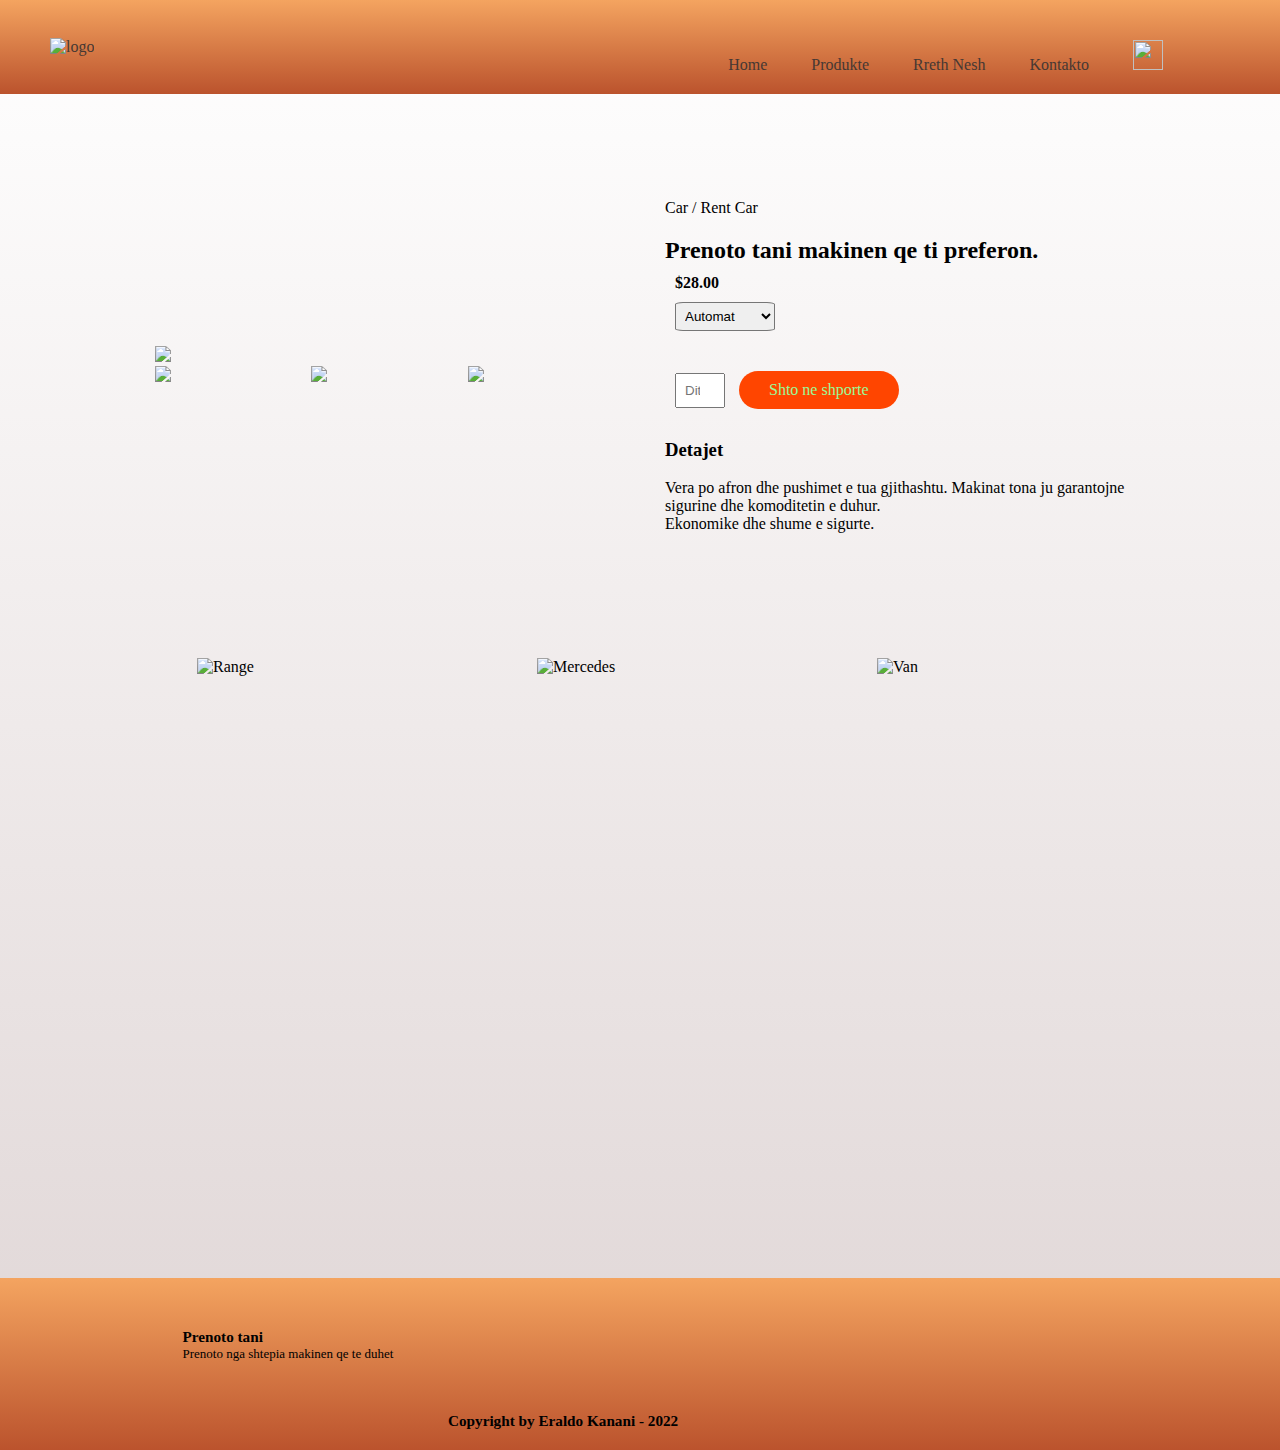
==== order.html @ 5309ebcf "Add files via upload" ====
<!DOCTYPE html>
<html lang="en">

<head>
    <meta charset="UTF-8" />
    <meta name="viewport" content="width=device-width, initial-scale=1.0" />
    <meta http-equiv="X-UA-Compatible" content="ie=edge" />
    <title>Order Now - You Choose</title>
    <link rel="preconnect" href="https://fonts.googleapis.com" />
    <link rel="preconnect" href="https://fonts.gstatic.com" crossorigin />
    <link href="https://fonts.googleapis.com/css2?family=Josefin+Sans&family=Montserrat:ital,wght@1,500&display=swap" rel="stylesheet" />
    <link rel="stylesheet" href="https://cdn.jsdelivr.net/npm/@fortawesome/fontawesome-free@5.15.4/css/fontawesome.min.css" integrity="sha384-jLKHWM3JRmfMU0A5x5AkjWkw/EYfGUAGagvnfryNV3F9VqM98XiIH7VBGVoxVSc7" crossorigin="anonymous" />
    <script src="https://kit.fontawesome.com/d423fbb47d.js" crossorigin="anonymous"></script>
    <link rel="stylesheet" href="styles.css" />
</head>

<body>
    <div class="top-container">
        <div class="container">
            <div class="navbar">
                <div class="logo">
                    <a href="index.html"><img src="img/choose.jpg" width="80px" alt="logo" /></a>
                </div>
                <nav>
                    <ul class="menuId">
                        <li><a href="index.html">Home</a></li>
                        <li><a href="#">Produkte</a></li>
                        <li><a href="#">Rreth Nesh</a></li>
                        <li><a href="">Kontakto</a></li>
                        <li>
                            <a href="shopCard.html"><img class="chart-img" src="img/Chart.png" alt=""></a>
                        </li>
                    </ul>
                </nav>

                <img src="img/menu.jpg" alt="cart" class="menu-photo" />
            </div>
        </div>
    </div>


    <!--------SHPORTA---------->

    <div class="small-container single-chart">
        <div class="walp">
            <div class="col-2">
                <img src="img/golf54.jpeg" width="100%" class="big">

                <div class="small-walp">
                    <div class="small-img">
                        <img src="img/golf52.jpeg" class="small">
                    </div>
                    <div class="small-img">
                        <img src="img/golf51.jpeg" class="small">
                    </div>
                    <div class="small-img">
                        <img src="img/golf53.jpeg" class="small">
                    </div>
                </div>

            </div>
            <div class="col-2 ">
                <p>Car / Rent Car</p>
                <h2>Prenoto tani makinen qe ti preferon.</h2>
                <h4>$28.00</h4>
                <select>
                    <option selected value="">Automat</option>
                    <option value="">Manual</option>
                </select>
                <input type="number" placeholder="Dite">
                <a href="" class="btn">Shto ne shporte</a>
                <h3><b>Detajet</b></h3> <br>
                <p>Vera po afron dhe pushimet e tua gjithashtu. Makinat tona ju garantojne sigurine dhe komoditetin e duhur.<br> Ekonomike dhe shume e sigurte.</p>
            </div>
        </div>
    </div>





    <!-------Kategorite------->

    <div class="categories">
        <div class="small-container">
            <div class="walp">
                <div class="col-3">
                    <div class="image-container">
                        <img src="img/Range.jpg" alt="Range" />
                    </div>
                </div>
                <div class="col-3">
                    <div class="image-container">
                        <img src="img/mercedes.jpg" alt="Mercedes" />
                    </div>
                </div>
                <div class="col-3">
                    <div class="image-container">
                        <img src="img/van.jpg" alt="Van" />
                    </div>
                </div>
            </div>
        </div>
    </div>

    <div class="brands">
        <div class="small-container">
            <div class="row">
                <div class="col-sponsor">
                    <a href="https://www.mobile.de/" target="_blank"><img src="img/mobile.de.jpg" alt="">
                </div>
                </a>
                <div class="col-sponsor">
                    <a href="https://www.merrjep.al/" target="_blank"><img src="img/merrjep.jpg" alt=""></a>
                </div>
                <div class="col-sponsor">
                    <a href="https://www.autoscout24.com/" target="_blank"><img src="img/autoscaut.jpg" alt=""></a>
                </div>
            </div>
        </div>
    </div>
    <div class="col">
        <p><iframe src="https://www.google.com/maps/embed?pb=!1m18!1m12!1m3!1d2998.1918126076944!2d19.854439315256357!3d41.28292971042756!2m3!1f0!2f0!3f0!3m2!1i1024!2i768!4f13.1!3m3!1m2!1s0x1350374da6e8b433%3A0xf1e89f2f4c5cf2e9!2sTEG%20-%20Tirana%20East%20Gate!5e0!3m2!1sen!2s!4v1637279241977!5m2!1sen!2s"
                width="100%" height="300px" style="border:0;" allowfullscreen="" loading="lazy"></iframe></p>
    </div>
    <div>

    </div>
    <!--- footer -->
    <div class="footer">
        <div class="container">
            <div class="walp">
                <div class="footer-col1">
                    <h3>Prenoto tani</h3>
                    <p>Prenoto nga shtepia makinen qe te duhet</p>
                </div>
                <div class="footer-col3">
                    <ul>
                        <li>
                            <a href="https://www.facebook.com/eraldo.kanani.7" target="_blank"><i class="fa-brands fa-facebook"></i></a>
                        </li>
                        <li>
                            <a href="https://www.instagram.com/" target="_blank"><i class="fa-brands fa-instagram"></i></a>
                        </li>
                        <li>
                            <a href="http://linkedin.com/in/eraldokanani-316b811b2" target="_blank"><i class="fa-brands fa-linkedin"></i></a>
                        </li>
                    </ul>
                </div>
            </div>
        </div>
        <div class="copyright">
            <h3>Copyright by Eraldo Kanani - 2022</h3>
        </div>
    </div>


    <div class="modal-bg">
        <div class="modal" onsubmit="sendEmail(); reset(); return false;">
            <h2>Get in touch</h2>
            <input type="text" id="name" placeholder="Your Name..." name="name" required />
            <input type="email" id="email" placeholder="Your Email..." name="email" required />
            <input type="number" name="phoneNumber" placeholder="Phone Number..." id="number" />
            <textarea name="message" id="message" placeholder="Write Something here..." cols="25" rows="3"></textarea>
            <button id="sendBtn" type="submit">Send</button>
            <span class="modal-close">X</span>
        </div>
    </div>

    <script src="index.js"></script>
</body>

</html>
---- styles.css ----
* {
    margin: 0;
    padding: 0;
    box-sizing: border-box;
    scroll-behavior: smooth;
}

body {
    font-family: "Montagu Slab", serif;
    background: linear-gradient(180deg, white, rgb(223, 213, 213));
}


/*        Video Background        */

.vid-body {
    background-color: black;
}

.videoo {
    width: 100%;
    height: 100vh;
    position: relative;
}

.videoo video {
    width: 100%;
    height: 100%;
}

.text-vid {
    position: absolute;
    top: 0;
    left: 0;
    background: black;
    height: 100%;
    width: 100%;
    color: white;
    display: flex;
    align-items: center;
    justify-content: center;
    font-size: 80px;
    font-weight: 800;
    mix-blend-mode: multiply;
}


/*         Main page           */

.logo {
    display: inline-block;
}

.navbar {
    display: flex;
    align-items: center;
    padding: 20px;
}

nav {
    flex: 1;
    text-align: right;
}

nav ul {
    display: inline-block;
    list-style-type: none;
}

nav ul li {
    display: inline-block;
    padding: 20px;
}

nav ul li a:hover {
    color: orangered;
}

.chart-img {
    width: 30px;
    height: 30px;
    cursor: pointer;
}

a {
    text-decoration: none;
    color: rgb(70, 56, 51);
}

.top-container {
    background: linear-gradient(180deg, sandybrown, rgb(187, 83, 45));
}

.top-container walp {
    margin-top: 100px;
}

.container {
    max-width: 1300px;
    margin: auto;
    padding-left: 30px;
    padding-right: 30px;
}

.menu-photo {
    width: 25px;
    margin-left: 22px;
    opacity: 0;
}

.walp {
    display: flex;
    align-items: center;
    flex-wrap: wrap;
    justify-content: space-around;
}

.col-2 {
    flex-basis: 50%;
    min-width: 300px;
    padding-left: 50px;
}

.col-2 img {
    max-width: 100%;
    padding-right: 55px 0;
}

.col-2 h1 {
    font-size: 60px;
    line-height: 75px;
    margin: 30px 0;
}

.btn {
    display: inline-block;
    background: orangered;
    color: palegreen;
    padding: 10px 30px;
    margin: 30px 0;
    border-radius: 40px;
}

.btn:hover {
    background: rgb(61, 60, 60);
}

.categories {
    margin: 100px 0;
}

.col-3 {
    flex-basis: 30%;
    min-width: 150px;
    margin-bottom: 50px;
    padding: 0 50px;
    transition: transform 0.5s;
}

.col-3:hover {
    transform: translateY(-10px);
}

.col-3 img {
    width: 100%;
}

.chartBtn {
    border: 1px solid whitesmoke;
    font-size: large;
    color: rgb(181, 233, 203);
    background: rgb(255, 104, 49);
    margin: 10px auto;
    padding: 10px;
    border-radius: 8%;
    transition-delay: 0.1s;
    cursor: pointer;
}

.chartBtn:hover {
    background: rgb(230, 62, 0);
    color: whitesmoke;
}

.small-container {
    max-width: 1080px;
    margin: auto;
    padding-left: 30px;
    padding-right: 30px;
}

.image-container {
    width: 100%;
}

.image-container img {
    aspect-ratio: 4/3;
    object-fit: cover;
    min-width: 100%;
    min-height: 100%;
}


/* Makinat */

.col-4 {
    flex-basis: 25%;
    padding: 10px;
    min-width: 200px;
    margin: 50px 0;
    transition: transform 0.5s;
}

.col-4:hover {
    transform: translateY(-8px);
}

.col-4 img {
    width: 100%;
    object-fit: cover;
    aspect-ratio: 4-3;
}

.mak {
    text-align: center;
}


/*   Komentet    */

.comments {
    padding-top: 100px;
}

.comments .col-3 {
    text-align: center;
    padding: 40px 20px;
    box-shadow: 0 0 20px 0px black;
    cursor: pointer;
    transition: transform 0.5s;
}

.comments .col-3 img {
    width: 100px;
    margin-top: 20px;
    border-radius: 50%;
}

.comments .col-3:hover {
    transform: translateY(-8px);
}

.maps {
    height: 100%;
}

.col {
    margin: 25px auto;
}

.brands {
    display: flex;
    align-items: center;
    flex-wrap: wrap;
    justify-content: center;
    margin: auto;
}

.col-sponsor {
    display: inline-block;
    flex-basis: 33%;
    margin: 20px auto;
    padding: 20px;
    width: 150px;
    transition: transform 0.5s;
}

.col-sponsor img {
    width: 100%;
}

.col-sponsor:hover {
    transform: translateY(-5px);
}


/* footer */

.footer {
    background: transparent;
    margin: auto;
    font-size: 13px;
    padding: 50px 0 20px;
    background: linear-gradient(180deg, sandybrown, rgb(187, 83, 45));
}

.footer-col1,
.footer-col2 {
    min-width: 300px;
}

.footer-col1 {
    flex-basis: 50%;
}

.footer-col2 {
    display: inline-block;
    flex-direction: column;
    flex-basis: 33%;
}

ul {
    list-style: none;
}

.copyright {
    position: relative;
    display: flex;
    margin-top: 50px;
    padding-left: 35%;
}

.scrollTop {
    position: absolute;
    bottom: 0;
    right: 5px;
    background: transparent;
    width: 50px;
    height: 35px;
    border-radius: 8%;
    padding: 7px 10px;
    cursor: pointer;
}

.scrollTop:hover {
    background: linear-gradient(180deg, wheat, darkgray);
}


/* Contact Form */

.modal-btn {
    display: inline-block;
    background: sandybrown;
    padding: 10px 30px;
    margin: 30px 0;
    border: 0;
    cursor: pointer;
}

.modal-bg {
    position: fixed;
    width: 100%;
    height: 100vh;
    top: 0;
    left: 0;
    background-color: rgb(0, 0, 0, 0.7);
    display: flex;
    justify-content: center;
    align-items: center;
    visibility: hidden;
    opacity: 0;
    transition: visibility 0s, opacity 0.5s;
}

.active {
    visibility: visible;
    opacity: 1;
}

.modal {
    position: relative;
    background-color: rgb(221, 209, 209);
    color: orangered;
    width: 90%;
    padding: 35px 80px;
    max-width: 600px;
    border-radius: 10px;
    display: flex;
    flex-direction: column;
}

.modal input,
.modal textarea {
    border: 1;
    border-color: orangered;
    margin: 10px 0;
    padding: 20px;
    outline: none;
    font-size: 16px;
}

.modal-close {
    position: absolute;
    top: 10px;
    right: 25px;
    font-weight: bold;
    cursor: pointer;
    transition: ease 0.5s;
}

.modal button {
    display: inline-block;
    background: orangered;
    color: palegreen;
    padding: 10px 30px;
    margin: 30px 0;
    border-radius: 40px;
    cursor: pointer;
}

.modal-close:hover {
    color: orangered;
}

.view {
    max-height: 20px;
}


/*  Shporta  */

.single-chart {
    margin-top: 80px;
}

.single-chart .col-2 {
    padding: 25px;
}

.single-chart h2 {
    margin-top: 20px;
}

.single-chart h4 {
    margin: 10px;
    font-size: medium;
}

.single-chart select {
    width: 100px;
    display: block;
    margin: 10px;
    padding: 5px;
    box-shadow: darkslategray;
    border-radius: 8%;
    cursor: pointer;
}

.single-chart input {
    width: 50px;
    height: 35px;
    padding: 5px 8px;
    margin-left: 10px;
}

.single-chart a {
    margin-left: 10px;
}

.small-walp {
    display: flex;
    justify-content: space-between;
}

.small-img {
    flex-basis: 32%;
    cursor: pointer;
}


/* Porosite e Kartes  */

.shopping-page {
    margin: 80px auto;
}

.shopping-page h1 {
    text-align: center;
    margin: 20px 0;
    color: darkred;
}

.shopping-page table {
    width: 100%;
    border-collapse: collapse;
}

.shopping-info {
    display: flex;
    flex-wrap: wrap;
}

.shopping-info img {
    aspect-ratio: 4/3;
    object-fit: cover;
    max-width: 20%;
    max-height: 10%;
}

.shopping-text {
    margin: 30px 15px;
}

th {
    text-align: left;
    padding: 5px;
    color: white;
    background: linear-gradient(180deg, sandybrown, rgb(187, 83, 45));
}

td {
    padding: 10px 5px;
}

td input {
    width: 40px;
    height: 30px;
    padding: 5px;
}

td a {
    color: sandybrown;
    padding: 10px;
}

td a:hover {
    color: rgb(80, 37, 1);
}

.shop-btn {
    width: 55px;
    height: 32px;
    border: 1px solid orangered;
    border-radius: 15%;
    color: sandybrown;
    cursor: pointer;
}

.shop-btn:hover {
    background: sandybrown;
    color: white;
}

.total-price {
    display: flex;
    justify-content: flex-end;
}

.total-price table {
    border-top: 2px solid orangered;
    width: 100%;
    max-width: 350px;
}

td:last-child {
    text-align: right;
}


/* Media Query */

@media only screen and (max-width: 800px) {
    nav ul {
        position: absolute;
        top: 100px;
        left: 0;
        background: transparent;
        width: 100%;
        overflow: hidden;
        transition: max-height 0.5s;
    }
    nav ul li {
        display: block;
        margin-right: 50px;
        margin-top: 10px;
        margin-bottom: 10px;
    }
    nav ul li a {
        color: black;
    }
    .menu-photo {
        opacity: 1;
        cursor: pointer;
    }
    .image-container {
        max-width: 100%;
    }
    .col-2,
    .col-3,
    .col-4 {
        flex-basis: 80%;
    }
    .single-chart .walp {
        text-align: left;
    }
    .single-chart .col-2 {
        padding: 20px 0;
    }
}
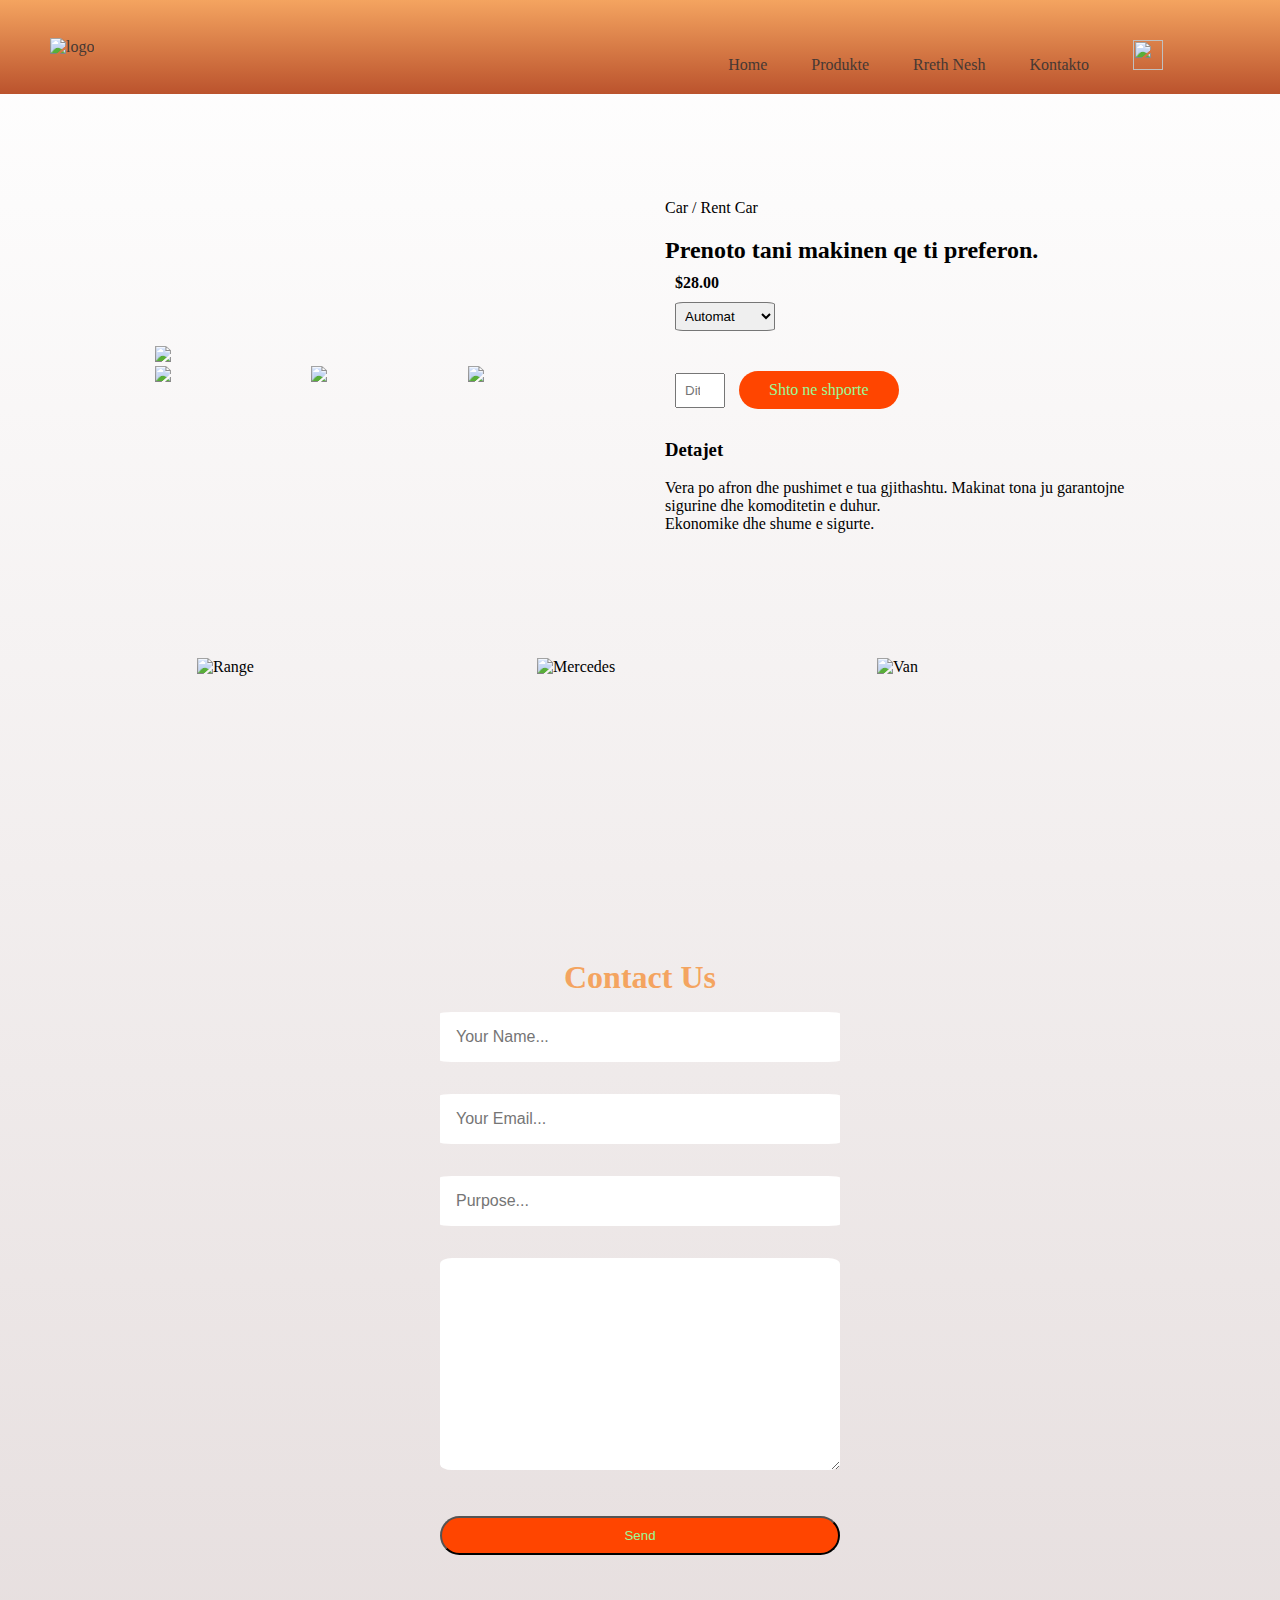
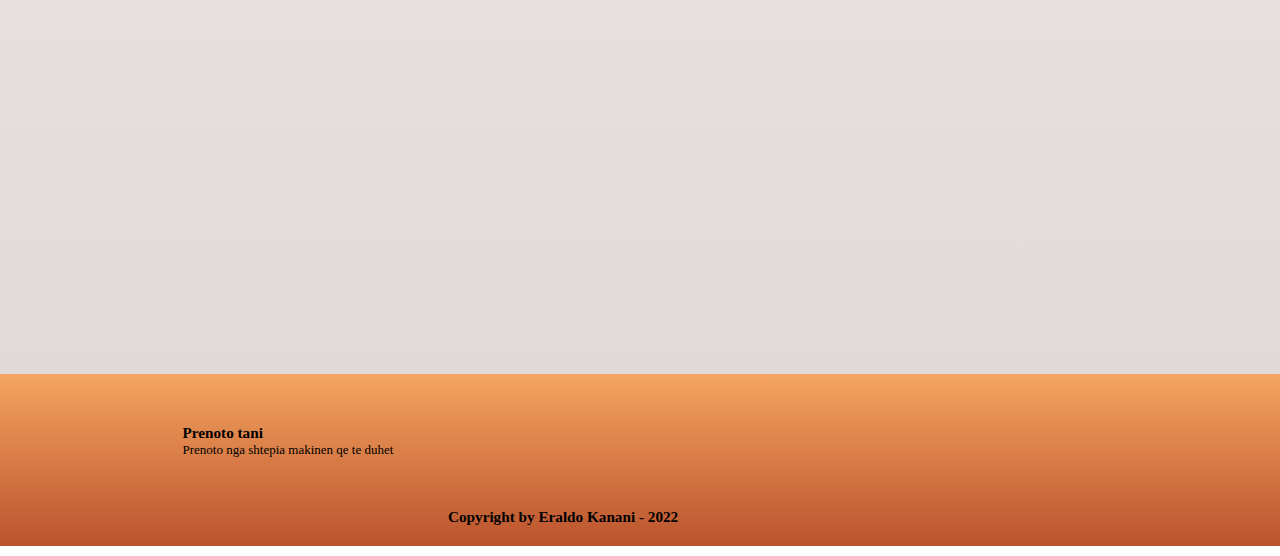
==== commit 3889cc67: "Add files via upload" ====
--- a/order.html
+++ b/order.html
@@ -26,7 +26,7 @@
                         <li><a href="index.html">Home</a></li>
                         <li><a href="#">Produkte</a></li>
                         <li><a href="#">Rreth Nesh</a></li>
-                        <li><a href="">Kontakto</a></li>
+                        <li><a href="" class="scroll-4">Kontakto</a></li>
                         <li>
                             <a href="shopCard.html"><img class="chart-img" src="img/Chart.png" alt=""></a>
                         </li>
@@ -119,55 +119,57 @@
             </div>
         </div>
     </div>
+    <!---CONTACT US -->
+
+    <div class="contact" id="section-4">
+        <div class="contact-form">
+            <h1>Contact Us</h1>
+            <input type="text" id="name" required placeholder="Your Name...">
+            <input type="text" name="" id="email" required placeholder="Your Email...">
+            <input type="text" placeholder="Purpose...">
+            <textarea name="
+            " id="text" cols="20" rows="10"></textarea>
+            <button class="btn">Send</button>
+        </div>
+    </div>
+
+    </div>
     <div class="col">
         <p><iframe src="https://www.google.com/maps/embed?pb=!1m18!1m12!1m3!1d2998.1918126076944!2d19.854439315256357!3d41.28292971042756!2m3!1f0!2f0!3f0!3m2!1i1024!2i768!4f13.1!3m3!1m2!1s0x1350374da6e8b433%3A0xf1e89f2f4c5cf2e9!2sTEG%20-%20Tirana%20East%20Gate!5e0!3m2!1sen!2s!4v1637279241977!5m2!1sen!2s"
                 width="100%" height="300px" style="border:0;" allowfullscreen="" loading="lazy"></iframe></p>
     </div>
     <div>
 
-    </div>
-    <!--- footer -->
-    <div class="footer">
-        <div class="container">
-            <div class="walp">
-                <div class="footer-col1">
-                    <h3>Prenoto tani</h3>
-                    <p>Prenoto nga shtepia makinen qe te duhet</p>
-                </div>
-                <div class="footer-col3">
-                    <ul>
-                        <li>
-                            <a href="https://www.facebook.com/eraldo.kanani.7" target="_blank"><i class="fa-brands fa-facebook"></i></a>
-                        </li>
-                        <li>
-                            <a href="https://www.instagram.com/" target="_blank"><i class="fa-brands fa-instagram"></i></a>
-                        </li>
-                        <li>
-                            <a href="http://linkedin.com/in/eraldokanani-316b811b2" target="_blank"><i class="fa-brands fa-linkedin"></i></a>
-                        </li>
-                    </ul>
+        <!--- footer -->
+        <div class="footer">
+            <div class="container">
+                <div class="walp">
+                    <div class="footer-col1">
+                        <h3>Prenoto tani</h3>
+                        <p>Prenoto nga shtepia makinen qe te duhet</p>
+                    </div>
+                    <div class="footer-col3">
+                        <ul>
+                            <li>
+                                <a href="https://www.facebook.com/eraldo.kanani.7" target="_blank"><i class="fa-brands fa-facebook"></i></a>
+                            </li>
+                            <li>
+                                <a href="https://www.instagram.com/" target="_blank"><i class="fa-brands fa-instagram"></i></a>
+                            </li>
+                            <li>
+                                <a href="http://linkedin.com/in/eraldokanani-316b811b2" target="_blank"><i class="fa-brands fa-linkedin"></i></a>
+                            </li>
+                        </ul>
+                    </div>
                 </div>
             </div>
+            <div class="copyright">
+                <h3>Copyright by Eraldo Kanani - 2022</h3>
+            </div>
         </div>
-        <div class="copyright">
-            <h3>Copyright by Eraldo Kanani - 2022</h3>
-        </div>
-    </div>
 
 
-    <div class="modal-bg">
-        <div class="modal" onsubmit="sendEmail(); reset(); return false;">
-            <h2>Get in touch</h2>
-            <input type="text" id="name" placeholder="Your Name..." name="name" required />
-            <input type="email" id="email" placeholder="Your Email..." name="email" required />
-            <input type="number" name="phoneNumber" placeholder="Phone Number..." id="number" />
-            <textarea name="message" id="message" placeholder="Write Something here..." cols="25" rows="3"></textarea>
-            <button id="sendBtn" type="submit">Send</button>
-            <span class="modal-close">X</span>
-        </div>
-    </div>
-
-    <script src="index.js"></script>
+        <script src="index.js"></script>
 </body>
 
 </html>--- a/styles.css
+++ b/styles.css
@@ -139,6 +139,7 @@
     padding: 10px 30px;
     margin: 30px 0;
     border-radius: 40px;
+    cursor: pointer;
 }
 
 .btn:hover {
@@ -336,83 +337,6 @@
     background: linear-gradient(180deg, wheat, darkgray);
 }
 
-
-/* Contact Form */
-
-.modal-btn {
-    display: inline-block;
-    background: sandybrown;
-    padding: 10px 30px;
-    margin: 30px 0;
-    border: 0;
-    cursor: pointer;
-}
-
-.modal-bg {
-    position: fixed;
-    width: 100%;
-    height: 100vh;
-    top: 0;
-    left: 0;
-    background-color: rgb(0, 0, 0, 0.7);
-    display: flex;
-    justify-content: center;
-    align-items: center;
-    visibility: hidden;
-    opacity: 0;
-    transition: visibility 0s, opacity 0.5s;
-}
-
-.active {
-    visibility: visible;
-    opacity: 1;
-}
-
-.modal {
-    position: relative;
-    background-color: rgb(221, 209, 209);
-    color: orangered;
-    width: 90%;
-    padding: 35px 80px;
-    max-width: 600px;
-    border-radius: 10px;
-    display: flex;
-    flex-direction: column;
-}
-
-.modal input,
-.modal textarea {
-    border: 1;
-    border-color: orangered;
-    margin: 10px 0;
-    padding: 20px;
-    outline: none;
-    font-size: 16px;
-}
-
-.modal-close {
-    position: absolute;
-    top: 10px;
-    right: 25px;
-    font-weight: bold;
-    cursor: pointer;
-    transition: ease 0.5s;
-}
-
-.modal button {
-    display: inline-block;
-    background: orangered;
-    color: palegreen;
-    padding: 10px 30px;
-    margin: 30px 0;
-    border-radius: 40px;
-    cursor: pointer;
-}
-
-.modal-close:hover {
-    color: orangered;
-}
-
 .view {
     max-height: 20px;
 }
@@ -555,6 +479,38 @@
 
 td:last-child {
     text-align: right;
+}
+
+
+/* Contact Form */
+
+.contact {
+    display: flex;
+    justify-content: center;
+    align-items: center;
+}
+
+.contact-form {
+    padding: 2.19em 5em;
+    max-width: 40.5em;
+    border-radius: 0.63em;
+    display: flex;
+    flex-direction: column;
+}
+
+.contact-form input,
+.contact-form textarea {
+    width: 25rem;
+    border: 0;
+    border-radius: 3%;
+    padding: 1rem;
+    margin: 1rem 0;
+    font-size: 1rem;
+}
+
+.contact-form h1 {
+    text-align: center;
+    color: sandybrown;
 }
 
 
